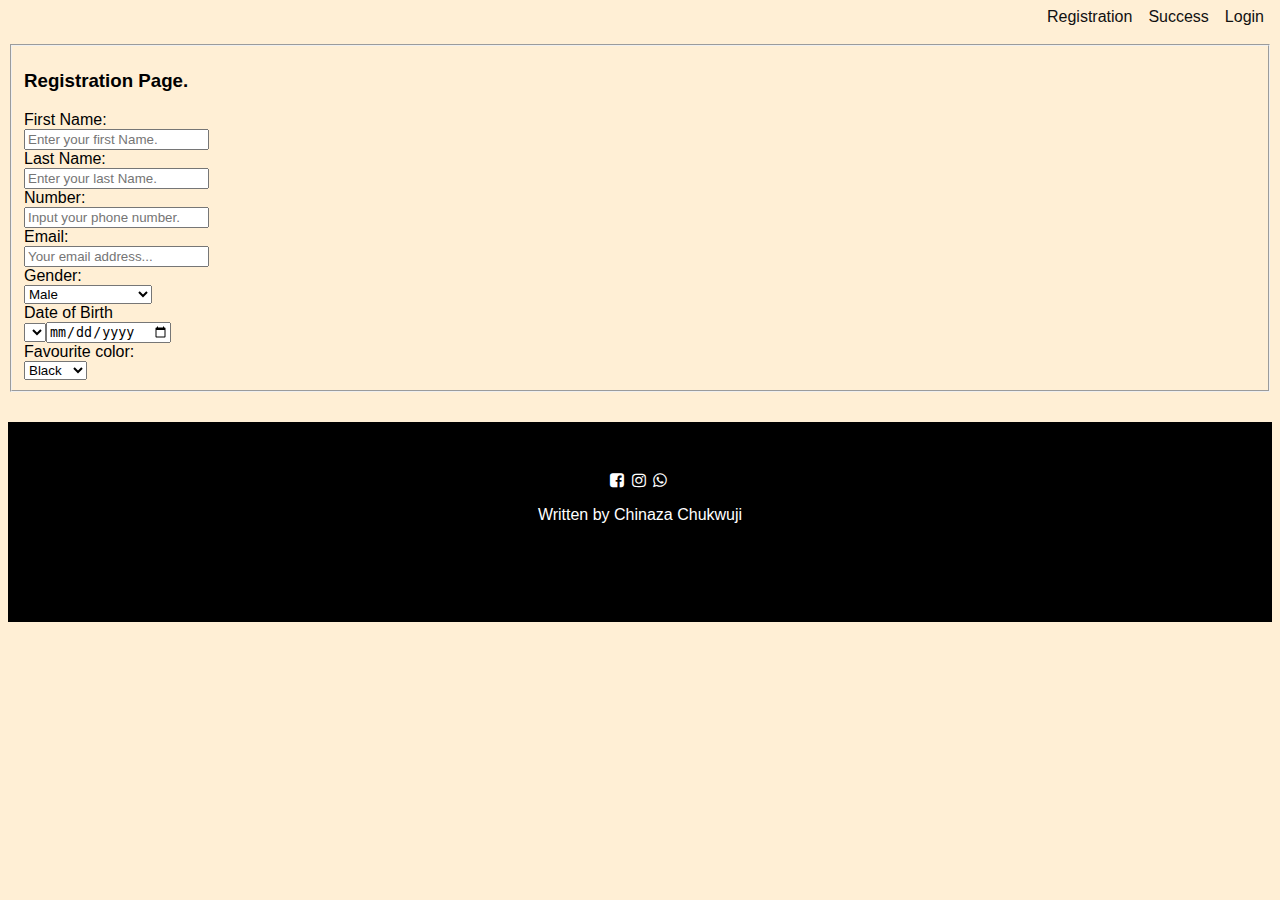
==== index.html @ b3024a00 "week 3 task on zuri" ====
<!DOCTYPE html>
<html>

<head>
  <meta charset="utf-8">
  <meta name="viewport" content="width=device-width">
  <title>Registration page</title>
  <link href="style.css" rel="stylesheet" type="text/css" />
  <link rel="stylesheet" href="https://cdnjs.cloudflare.com/ajax/libs/font-awesome/4.7.0/css/font-awesome.min.css">
</head>

<body>
  <header>

    <div class="nav-bar">
      <ul>
        <li><a href="login.html" target="blank">Login </a></li>
        <li><a href="success.html" target="blank">Success</a></li>
        <li><a href="index.html" target="blank">Registration</a></li>
      </ul>
    </div>
  </header>
  <br>
  <div>
 <div class="form"><br>
   <fieldset>
    <h3><b>Registration Page.</b></h3>
    <form>
  <label for="fname">First Name:</label><br>
  <input type="text" id="fname" name="fname" placeholder="Enter your first Name."><br>
  <label for="lname">Last Name:</label><br>
  <input type="text" id="lname" name="lname" placeholder="Enter your last Name."><br>
      <label for="num">Number:</label><br>
      <input type="number" id="num" name="num" placeholder="Input your phone number."><br>
      <label for="email">Email:</label><br>
      <input type="email" id="email" name="email" placeholder="Your email address..."><br>
     <label for="gender">Gender:</label><br> 
      <select name="gender"  id="hearabout" >
      <option value="male">Male</option>
      <option value="female">Female</option>
      <option value="other">Other</option>
      <option value="no">Prefer Not To Say</option>
                    </select> <br>    

    <label for="dob">Date of Birth</label><br>
    <select name="selection" id="hearabout">
    <input type="date">
</select><br>
                    
<label for="color">Favourite color:</label><br/>
<select name="color" id="select" >
  <option value="color">Black</option>
  <option value="color">Purple</option>
  <option value="color">Red</option>
  <option value="color">Lemon</option>
  <option value="color">Pink</option>
  </select><br>
    </fieldset>
        </form>
    </form>
   </div>
  
  </div>
  <section>
    <footer>
      <div class="footer">
        <center>
          <i class="fa fa-facebook-square"><a href=""></a></i>
          <i class="fa fa-instagram"><a href="https://www.instagram.com/novellaafrica/"></a></i>
          <i class="	fa fa-whatsapp"></i><br>
          <p> Written by Chinaza Chukwuji</p>
        </center>
      </div>
    </footer>
  </section>
</body>

</html>
---- style.css ----
.nav-bar{
    float: right;
  }
  ul {
    list-style-type: none;
    margin: 0;
    padding: 0;
  }
  li {
   float: right;
  }
  li a{
    padding: 8px;
    text-decoration: none;
    color: #111;
    
  }
  li a:hover {
    background-color: rgb(127, 173, 216);
  }
  body {
    background-color: papayawhip;
    font-family: 'Trebuchet MS', sans-serif;
  /* height: 100%;
  background-position: center;
  background-repeat: no-repeat;
  background-size: cover;
  */
  }
  
  
  
  
  /*footer*/
  .footer{
    background-color: black;
    color: white;
    height:200px;
  }
  section{
    margin-top: 30px;
  }
  i {
    margin-right:3px;
    margin-top: 50px;
  }
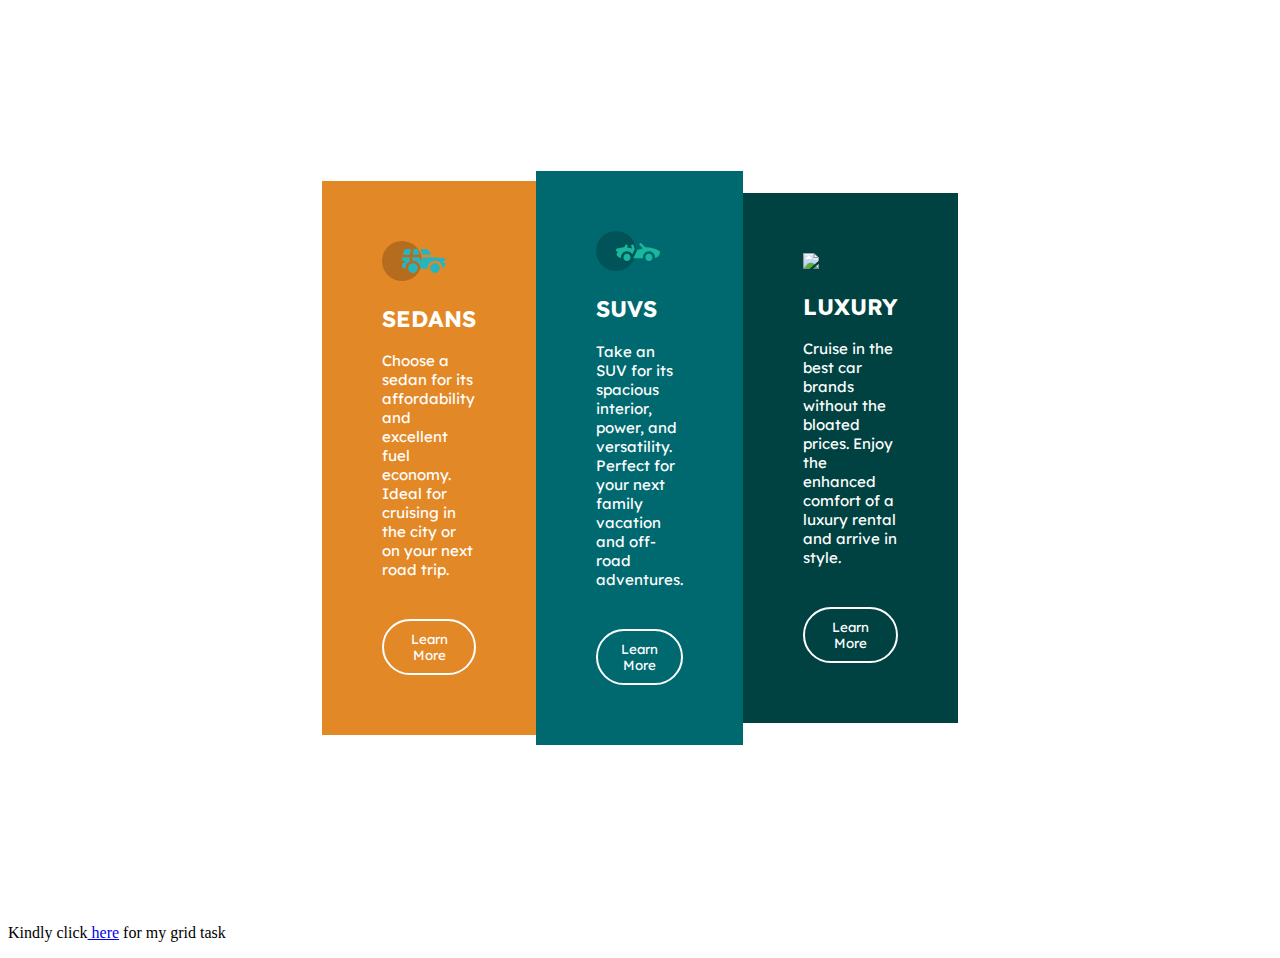
==== commit fdcc7900: "week4 assignment" ====
--- a/index.html
+++ b/index.html
@@ -4,75 +4,46 @@
 <head>
   <meta charset="utf-8">
   <meta name="viewport" content="width=device-width">
-  <title>Registration page</title>
+  <title>replit</title>
   <link href="style.css" rel="stylesheet" type="text/css" />
-  <link rel="stylesheet" href="https://cdnjs.cloudflare.com/ajax/libs/font-awesome/4.7.0/css/font-awesome.min.css">
+
+  <link href='https://fonts.googleapis.com/css?family=Lexend Deca' rel='stylesheet'>
+  <link href='https://fonts.googleapis.com/css?family=Big Shoulders Display' rel='stylesheet'>
+
 </head>
 
 <body>
-  <header>
+  <main>
+    <div class="container">
+      <section class="flex-container">
+        <div class="a">
+          <img src="images/Copy of icon-suvs.svg">
+          <h2>SEDANS</h2>
+          <p>Choose a sedan for its <br> affordability and excellent <br>fuel economy. Ideal for cruising in the city or
+            on
+            your next
+            road trip.</p>
+          <button class="button1">Learn More</button>
+        </div>
+        <div class="b">
+          <img src="images/Copy of icon-luxury.svg">
+          <h2>SUVS</h2>
+          <p> Take an SUV for its spacious interior, power, and versatility. Perfect for your next family vacation and
+            off-road adventures.</p>
+          <button class="button2">Learn More</button>
+        </div>
+        <div class="c">
+          <img src="images/Copy of icon-sedans.svg">
+          <h2>LUXURY</h2>
+          <P>Cruise in the best car brands without the bloated prices. Enjoy the enhanced comfort of a luxury rental and
+            arrive in style.</P>
+          <button class="button3">Learn More</button>
+        </div>
+      </section>
+    </div>
+    <p>Kindly click<a href="grid.html"> here</a> for my grid task</p>
 
-    <div class="nav-bar">
-      <ul>
-        <li><a href="login.html" target="blank">Login </a></li>
-        <li><a href="success.html" target="blank">Success</a></li>
-        <li><a href="index.html" target="blank">Registration</a></li>
-      </ul>
-    </div>
-  </header>
-  <br>
-  <div>
- <div class="form"><br>
-   <fieldset>
-    <h3><b>Registration Page.</b></h3>
-    <form>
-  <label for="fname">First Name:</label><br>
-  <input type="text" id="fname" name="fname" placeholder="Enter your first Name."><br>
-  <label for="lname">Last Name:</label><br>
-  <input type="text" id="lname" name="lname" placeholder="Enter your last Name."><br>
-      <label for="num">Number:</label><br>
-      <input type="number" id="num" name="num" placeholder="Input your phone number."><br>
-      <label for="email">Email:</label><br>
-      <input type="email" id="email" name="email" placeholder="Your email address..."><br>
-     <label for="gender">Gender:</label><br> 
-      <select name="gender"  id="hearabout" >
-      <option value="male">Male</option>
-      <option value="female">Female</option>
-      <option value="other">Other</option>
-      <option value="no">Prefer Not To Say</option>
-                    </select> <br>    
-
-    <label for="dob">Date of Birth</label><br>
-    <select name="selection" id="hearabout">
-    <input type="date">
-</select><br>
-                    
-<label for="color">Favourite color:</label><br/>
-<select name="color" id="select" >
-  <option value="color">Black</option>
-  <option value="color">Purple</option>
-  <option value="color">Red</option>
-  <option value="color">Lemon</option>
-  <option value="color">Pink</option>
-  </select><br>
-    </fieldset>
-        </form>
-    </form>
-   </div>
-  
-  </div>
-  <section>
-    <footer>
-      <div class="footer">
-        <center>
-          <i class="fa fa-facebook-square"><a href=""></a></i>
-          <i class="fa fa-instagram"><a href="https://www.instagram.com/novellaafrica/"></a></i>
-          <i class="	fa fa-whatsapp"></i><br>
-          <p> Written by Chinaza Chukwuji</p>
-        </center>
-      </div>
-    </footer>
-  </section>
+  </main>
 </body>
 
 </html>--- a/style.css
+++ b/style.css
@@ -1,46 +1,99 @@
-.nav-bar{
-    float: right;
+body{
+    min-height: 100vh;
+    place-items: center;
+    font-family: Lexand Deca;
   }
-  ul {
-    list-style-type: none;
-    margin: 0;
-    padding: 0;
+  .flex-container{
+    display: flex;
+    flex-direction: row;
+    width: 50%;
+    align-items: center;
+    justify-content: center;
+   margin:auto;
+    font-family: "lexend deca";
+    height: 100vh;
   }
-  li {
-   float: right;
+  .a{
+  
+    padding:60px;
+    background-color:  hsl(31, 77%, 52%);
+    font-size: 15px;
+    color: white;
+  
   }
-  li a{
-    padding: 8px;
-    text-decoration: none;
-    color: #111;
+  .b{
     
+    padding:60px;
+    background-color:  hsl(184, 100%, 22%);
+    font-size: 15px;
+    color: white;
+  
   }
-  li a:hover {
-    background-color: rgb(127, 173, 216);
-  }
-  body {
-    background-color: papayawhip;
-    font-family: 'Trebuchet MS', sans-serif;
-  /* height: 100%;
-  background-position: center;
-  background-repeat: no-repeat;
-  background-size: cover;
-  */
+  .c{
+  
+    background-color: hsl(179, 100%, 13%);
+     padding:60px;
+     font-size: 15px;
+    color: white;
+  
   }
   
+  .button1{
+    color: white;
+    background-color:  hsl(31, 77%, 52%);
+    border-radius: 999px;
+    border: 2px solid white;
+  padding: 10px;
+    margin-top: 25px;
+    font-family: "lexend deca";
+  }
+  .button2{
+    color: white;
+    background-color:  hsl(184, 100%, 22%) ;
+    border-radius: 999px;
+    border: 2px solid white;
+  padding: 10px;
+    margin-top: 25px;
+    font-family: "lexend deca";
+  }
+  .button3 {
+    color: white;
+    background-color: hsl(179, 100%, 13%);
+    border-radius: 999px;
+    border: 2px solid white;
+  padding: 10px;
+    margin-top: 25px;
+    font-family: "lexend deca";
+  }
+  .mybody{
+    background-color: black;
+  }
+  #main1{
+    display:grid;
+    grid-template-areas: 
+      'a a b'
+      'c d d'
+      'c d d'
+  }
+  #main1 {
+    padding: 2em;
+    text-align: center;
+  }
+  .item-a{
+    background-color: hsl(31, 77%, 52%);
+    grid-area: a;
+  }
+  .item-b{
+    background-color: #f2a518;
+    grid-area: b;
+  }
+  .item-c{
+    background-color: #2ee52e;
+    grid-area: c;
+  }
+  .item-d{
+    background-color: #9595db;
+    grid-area: d;
+  }
   
-  
-  
-  /*footer*/
-  .footer{
-    background-color: black;
-    color: white;
-    height:200px;
-  }
-  section{
-    margin-top: 30px;
-  }
-  i {
-    margin-right:3px;
-    margin-top: 50px;
-  }+  